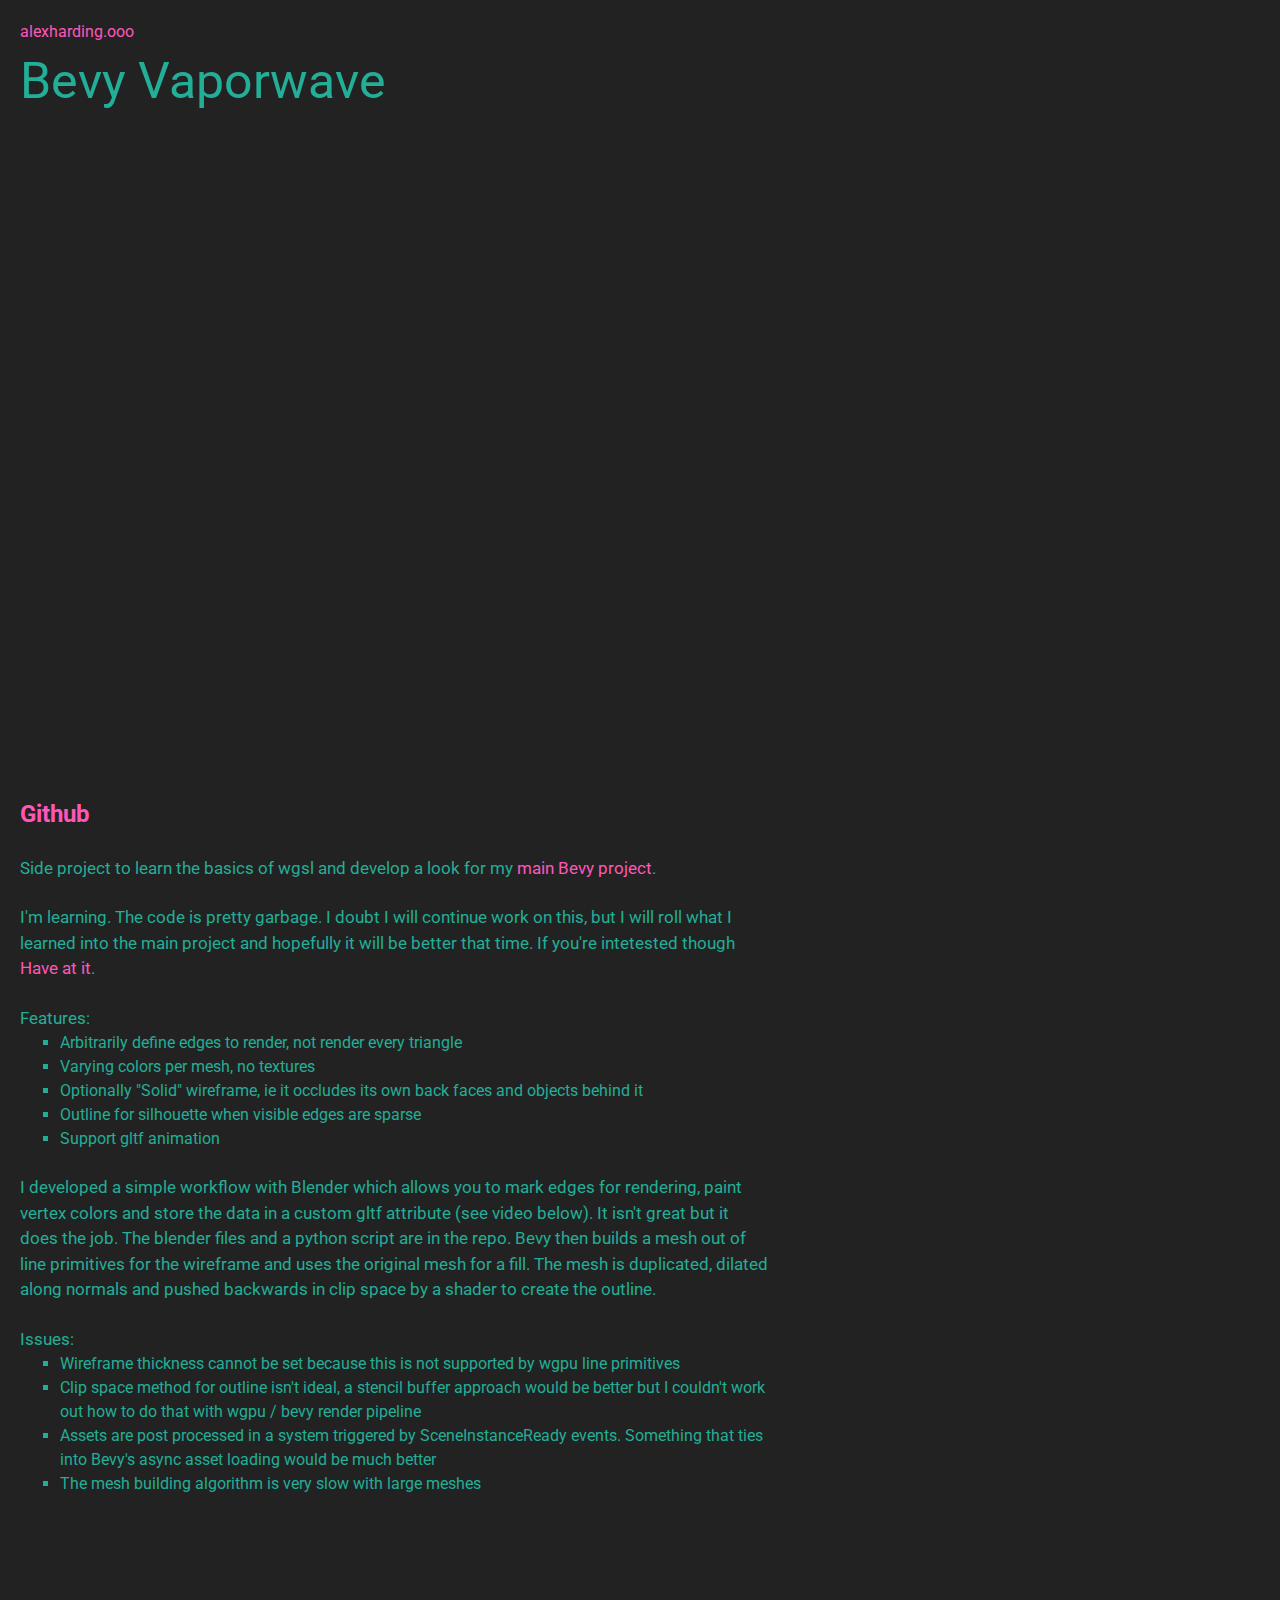
==== index copy.html @ 5661f65a "website updates" ====
<!DOCTYPE html>
<html lang="en">

<head>
    <meta charset="UTF-8">
    <meta name="viewport" content="width=device-width, initial-scale=1.0">
    <title>Bevy Vector Style</title>
    <link rel="stylesheet" href="styles.css">
    <link href="https://fonts.googleapis.com/css2?family=Roboto:wght@400;700&family=Roboto+Mono&display=swap"
        rel="stylesheet">
</head>

<body class="color-scheme-home">
    <div class="grid">
        <div class="main-column">
            <a href="/" class="back-arrow">alexharding.ooo</a>
            <h1 class="main-heading">Bevy Vaporwave</h1>
            <div id="wasm-container"></div>
            <br>
            <h2><a href="https://github.com/arcadeperfect/bevy_vaporwave">Github</a></h2>
            <br>
            <p>Side project to learn the basics of wgsl and develop a look for my <a href="https://alexharding.ooo/posts/Rustroneer/">main Bevy project</a>.</p>
            <br>
            <p>I'm learning. The code is pretty garbage. I doubt I will continue work on this, but I will roll what I learned into the main project and hopefully it will be better that time. If you're intetested though <a href="https://github.com/arcadeperfect/bevy_vaporwave">Have at it</a>.</p>
            <br>
            <p>Features:</p>
            <ul>
                <li>Arbitrarily define edges to render, not render every triangle  </li>
                <li>Varying colors per mesh, no textures</li>
                <li>Optionally "Solid" wireframe, ie it occludes its own back faces and objects behind it</li>
                <li>Outline for silhouette when visible edges are sparse</li>
                <li>Support gltf animation</li>
            </ul>
            <br>
            <p>I developed a simple workflow with Blender which allows you to mark edges for rendering, paint vertex colors and store the data in a custom gltf attribute (see video below). It isn't great but it does the job. The blender files and a python script are in the repo. Bevy then builds a mesh out of line primitives for the wireframe and uses the original mesh for a fill. The mesh is duplicated, dilated along normals and pushed backwards in clip space by a shader to create the outline.</p>
            <br>
            <p>Issues:</p>
            <ul>
                <li>Wireframe thickness cannot be set because this is not supported by wgpu line primitives</li>
                <li>Clip space method for outline isn't ideal, a stencil buffer approach would be better but I couldn't work out how to do that with wgpu / bevy render pipeline</li>
                <li>Assets are post processed in a system triggered by SceneInstanceReady events. Something that ties into Bevy's async asset loading would be much better </li>
                <li>The mesh building algorithm is very slow with large meshes</li>
            </ul>
            <br>
            <div class="video-wrapper">
                <iframe 
                    src="https://www.youtube.com/embed/rfDhslnPBpA?si=I2cgElg45rW-49li&autoplay=1&mute=1" 
                    title="YouTube video player" 
                    frameborder="0" 
                    allow="accelerometer; autoplay; clipboard-write; encrypted-media; gyroscope; picture-in-picture; web-share" 
                    referrerpolicy="strict-origin-when-cross-origin" 
                    allowfullscreen
                ></iframe>
            </div>
        </div>

    </div>
    </div>

    <script type="module">
        import init from './out/bevy_vaporwave.js';

        async function run() {
            const wasmContainer = document.getElementById('wasm-container');

            const observer = new MutationObserver((mutations) => {
                for (let mutation of mutations) {
                    for (let node of mutation.addedNodes) {
                        if (node.tagName === 'CANVAS') {
                            node.style.width = '100%';
                            node.style.height = '100%';
                            wasmContainer.appendChild(node);
                            observer.disconnect();
                        }
                    }
                }
            });

            observer.observe(document.body, { childList: true });

            await init();
        }

        run();
    </script>
</body>

</html>
---- styles.css ----
/* CSS File */

:root {
    --base-main-bg: black;
    --base-main-text: rgb(35, 174, 151);
    --heading-weight: normal;
    --accent-main: #c6e01f;
    --link: #ff56b9;
}

.color-scheme-home {
    --base-main-bg: rgb(34, 34, 34);
    --base-main-text: rgb(35, 174, 151);
    --heading-weight: normal;
    --accent-main: #1fe0ac;
}

/* Alternate Color Schemes omitted for brevity */

@import url('https://fonts.googleapis.com/css2?family=Roboto:wght@400;700&family=Roboto+Mono&display=swap');

/* RESET */
*, *::before, *::after {
    box-sizing: border-box;
}
* {
    margin: 0;
}

body {
    line-height: 1.5;
    -webkit-font-smoothing: antialiased;
}
img, picture, video, canvas, svg {
    display: block;
    max-width: 100%;
}
input, button, textarea, select {
    font: inherit;
}
p, h1, h2, h3, h4, h5, h6 {
    overflow-wrap: break-word;
}
#root, #__next {
    isolation: isolate;
}

a {
    text-decoration: none;
    color: var(--link) !important; /* Override the .main-column a color */
}

ul {
    list-style-type: none;
    text-decoration: none;
}

/* END RESET */

/* BASE STYLING */
body {
    font-family: "Roboto", sans-serif;
}

h1 {
    font-size: 50px;
    font-weight: var(--heading-weight);
}   

p {
    font-size: 17px;
}

/* END BASE STYLING */

/* MAIN LAYOUT */
.grid {
    display: block;
    min-height: 100vh;
}

.main-column {
    background-color: var(--base-main-bg);
    color: var(--base-main-text);
    padding: 20px 100px 0 20px; /* top right bottom left */
}

.main-column a {
    color: var(--accent-main);
}

/* MAIN COLUMN STYLING */
.main-column p,
.main-column ul,
.main-column ol,
.main-column li {
    max-width: 750px;
    /* Text is aligned to the left by default */
}

li {
    list-style-type: square;
}

/* MENU STYLING */
.main-menu {
    display: flex;
    flex-direction: column;
    gap: 10px;
    margin-left: -2px;
    padding-left: 0;
    font-size: 24px;
}

a:hover {
    font-family: 'Comic Sans MS', 'Comic Sans', cursive;
}

/* Add spacing for smartphones */
.content {
    margin-bottom: 150px;
}

#wasm-container {
    width: 100%;
    height: 0;
    padding-bottom: 56.25%;
    position: relative;
}

#wasm-container canvas {
    position: absolute;
    top: 0;
    left: 0;
    width: 100%;
    height: 100%;
}

/* VIDEO WRAPPER */
.video-wrapper {
    position: relative;
    width: 100%;
    max-width: 750px;
    margin: 20px 0;
    aspect-ratio: 16 / 9; /* Maintains the aspect ratio */
    overflow: hidden;
}

.video-wrapper iframe {
    width: 100%;
    height: 100%;
    border: 0;
}

/* Media Queries for Smartphones */
@media (max-width: 600px) {
    body {
        font-size: 14px;
    }

    .main-column {
        padding: 10px;
    }

    .main-heading {
        font-size: 80px;
        margin-top: 0;
    }

    .video-wrapper {
        width: 100%;
        max-width: 100%;
        margin: 10px 0; /* Adjusted for smaller screens */
        padding-bottom: 56.25%; /* Ensure aspect ratio is maintained */
    }

    .main-column p,
    .main-column ul,
    .main-column ol,
    .main-column li {
        max-width: 100%;
    }
}

.nice-links {
    text-decoration: none;
    color: var(--link) !important; /* Override the .main-column a color */
    font-size: 20px;
    display: inline;
    position: static;
    margin-left: 4px;  /* Align with heading */
}
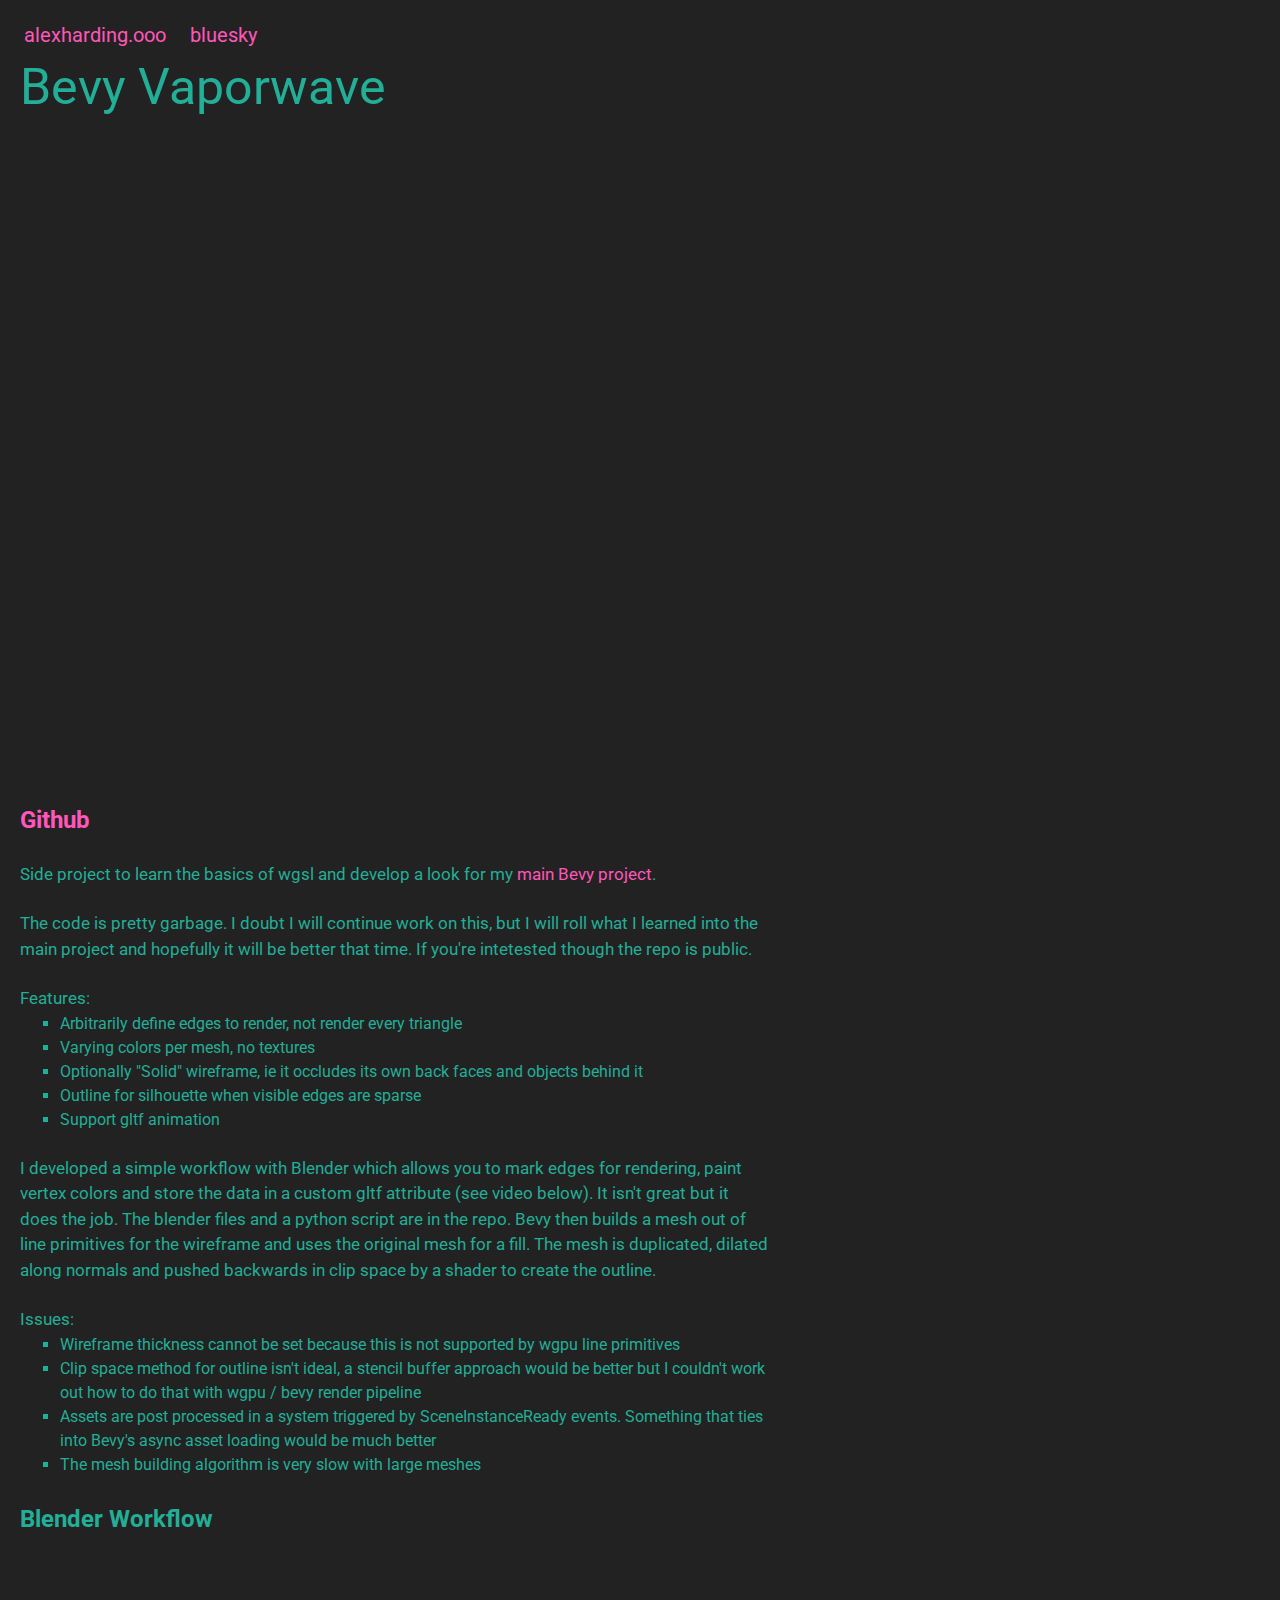
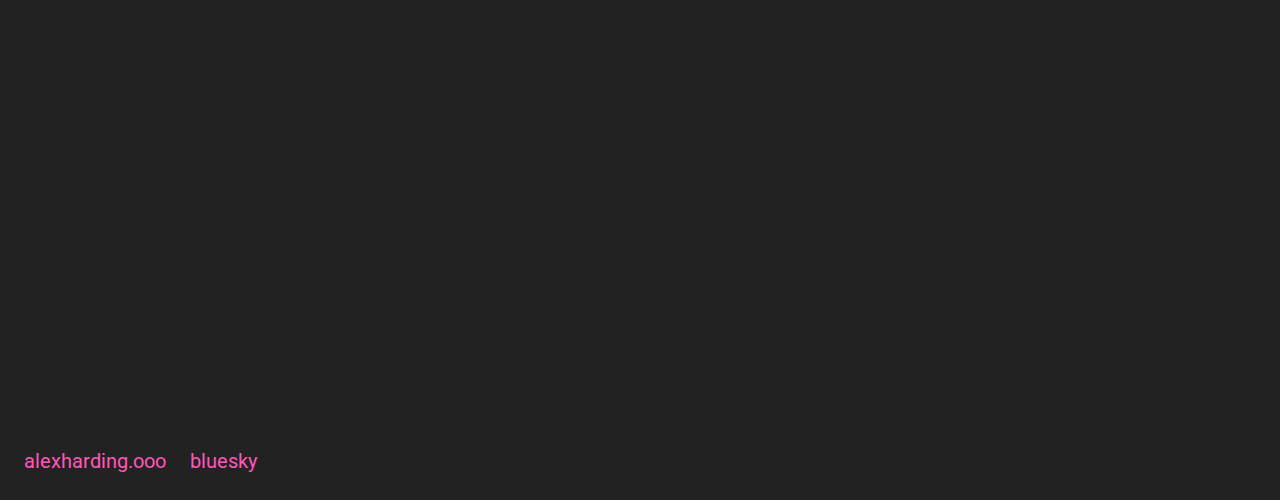
==== commit 47d85ec3: "tweaked html" ====
--- a/index copy.html
+++ b/index copy.html
@@ -4,16 +4,22 @@
 <head>
     <meta charset="UTF-8">
     <meta name="viewport" content="width=device-width, initial-scale=1.0">
-    <title>Bevy Vector Style</title>
+    <title>Bevy Vaporwave</title>
     <link rel="stylesheet" href="styles.css">
     <link href="https://fonts.googleapis.com/css2?family=Roboto:wght@400;700&family=Roboto+Mono&display=swap"
         rel="stylesheet">
 </head>
 
 <body class="color-scheme-home">
+    
     <div class="grid">
         <div class="main-column">
-            <a href="/" class="back-arrow">alexharding.ooo</a>
+            <!-- <a href="https://alexharding.ooo" class="back-arrow">alexharding.ooo</a> <a href="https://bsky.app/profile/alexharding.bsky.social" class="back-arrow">bluesky</a> -->
+            <span class="nav-links">
+                <a href="https://alexharding.ooo" class="nice-links">alexharding.ooo</a>
+                &nbsp;&nbsp;&nbsp;
+                <a href="https://bsky.app/profile/alexharding.bsky.social" class="nice-links">bluesky</a>
+            </span>
             <h1 class="main-heading">Bevy Vaporwave</h1>
             <div id="wasm-container"></div>
             <br>
@@ -21,7 +27,7 @@
             <br>
             <p>Side project to learn the basics of wgsl and develop a look for my <a href="https://alexharding.ooo/posts/Rustroneer/">main Bevy project</a>.</p>
             <br>
-            <p>I'm learning. The code is pretty garbage. I doubt I will continue work on this, but I will roll what I learned into the main project and hopefully it will be better that time. If you're intetested though <a href="https://github.com/arcadeperfect/bevy_vaporwave">Have at it</a>.</p>
+            <p>The code is pretty garbage. I doubt I will continue work on this, but I will roll what I learned into the main project and hopefully it will be better that time. If you're intetested though the repo is public.</p>
             <br>
             <p>Features:</p>
             <ul>
@@ -42,6 +48,7 @@
                 <li>The mesh building algorithm is very slow with large meshes</li>
             </ul>
             <br>
+            <h2>Blender Workflow</h2>
             <div class="video-wrapper">
                 <iframe 
                     src="https://www.youtube.com/embed/rfDhslnPBpA?si=I2cgElg45rW-49li&autoplay=1&mute=1" 
@@ -52,6 +59,16 @@
                     allowfullscreen
                 ></iframe>
             </div>
+            <br>
+            <br>
+            <span class="nav-links">
+                <a href="https://alexharding.ooo" class="nice-links">alexharding.ooo</a>
+                &nbsp;&nbsp;&nbsp;
+                <a href="https://bsky.app/profile/alexharding.bsky.social" class="nice-links">bluesky</a>
+            </span>
+            <br>
+            <br>
+
         </div>
 
     </div>
--- a/styles.css
+++ b/styles.css
@@ -25,6 +25,23 @@
 }
 * {
     margin: 0;
+}
+
+html {
+    /* Remove smooth scrolling */
+    scroll-behavior: auto;
+    /* Prevent automatic scroll anchoring */
+    overflow-anchor: none;
+}
+
+/* Ensure the page content starts at the top */
+body {
+    min-height: 100vh;
+    display: flex;
+    flex-direction: column;
+    /* Force initial scroll position */
+    position: relative;
+    top: 0;
 }
 
 body {
@@ -190,3 +207,4 @@
     position: static;
     margin-left: 4px;  /* Align with heading */
 }
+
